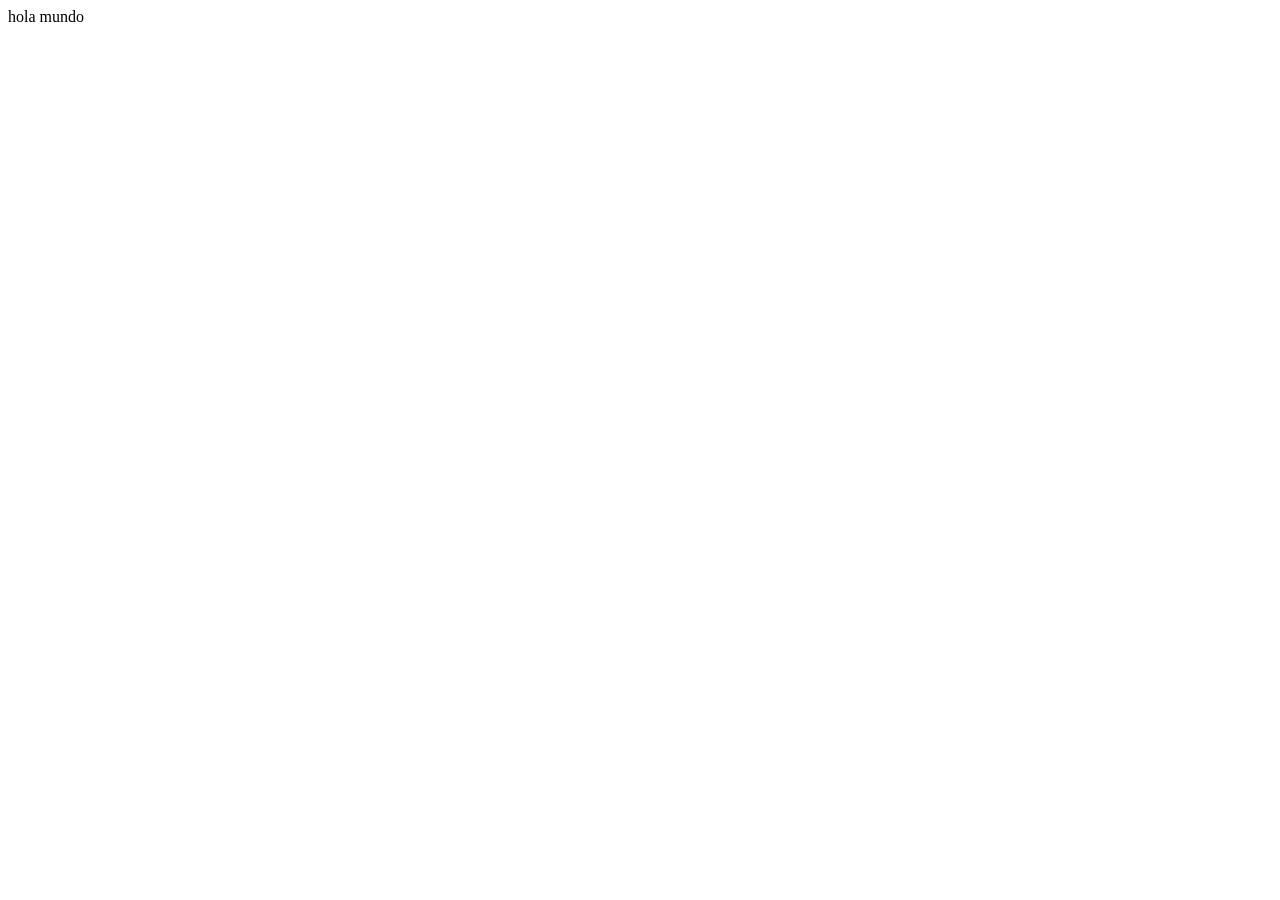
==== src/index.html @ 22787dee "avance proyecto" ====
<!DOCTYPE html>
<html>
  <head>
    <meta charset="utf-8">
    <title>Tarjeta de crédito válida</title>
    <link rel="stylesheet" href="style.css" />
  </head>
  <body>
    <header>hola mundo</header>
    <main></main>
    <footer></footer>
    <script src="index.js" type="module"></script>
  </body>
</html>
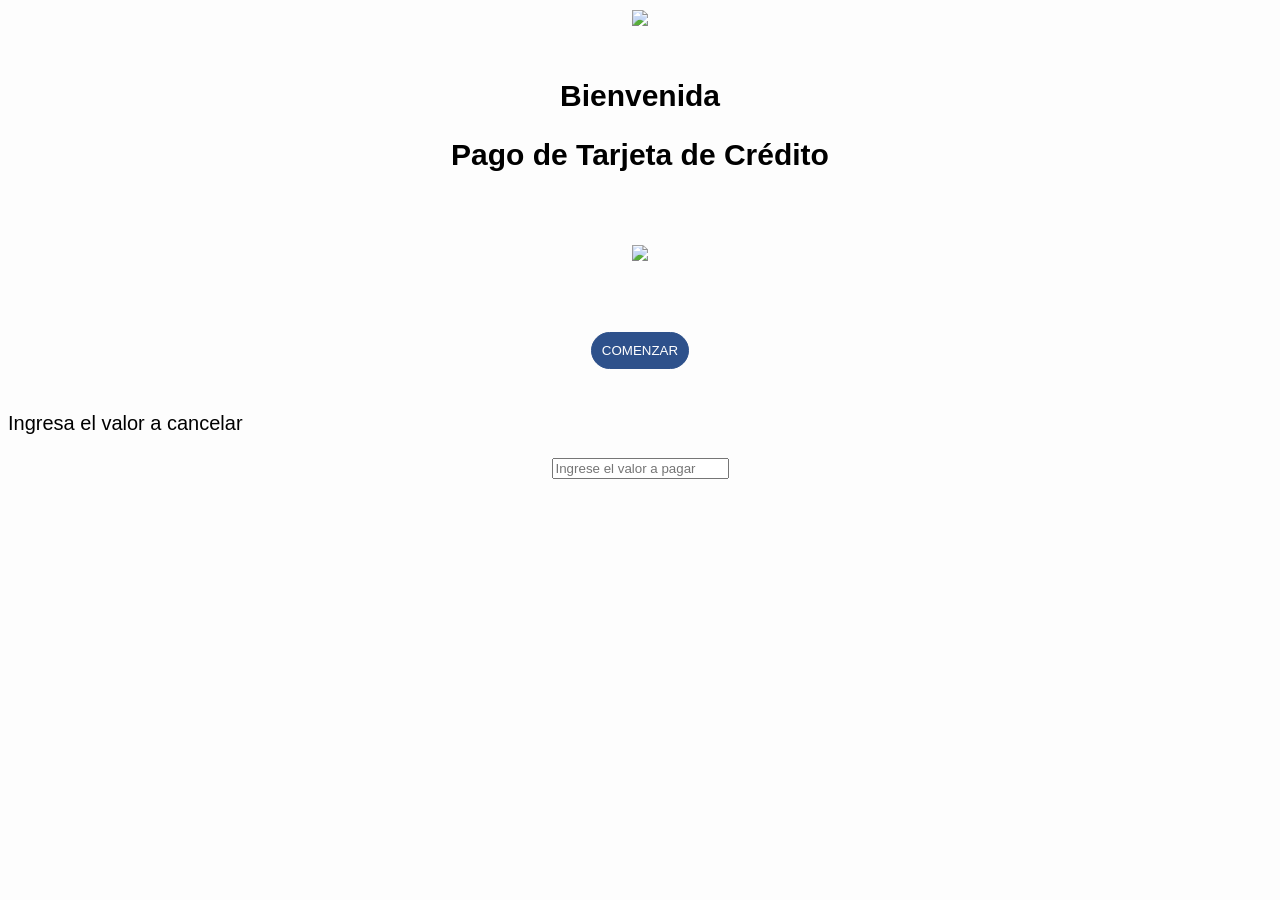
==== commit 8c43f977: "avance" ====
--- a/src/index.html
+++ b/src/index.html
@@ -1,14 +1,41 @@
 <!DOCTYPE html>
-<html>
+<html lang="en" dir="ltr"></html>
   <head>
     <meta charset="utf-8">
-    <title>Tarjeta de crédito válida</title>
     <link rel="stylesheet" href="style.css" />
+    <title>Card Validation</title>
   </head>
   <body>
-    <header>hola mundo</header>
+    <section id="section1" class"">
+    <div class="box_image">
+      <img src="https://www.mundoconstructor.com.ec/wp-content/uploads/2019/03/Logo-Banco-de-Pichincha-300x123.png" width=300/><br>
+    </div>
+    <br>
+        <div class="wellcome">
+          <h1>Bienvenida</h1>
+        </div>
+            <div class="pay">
+              <h1>Pago de Tarjeta de Crédito</h1>
+            </div>
+            <br><br>
+        <div class="box_image">
+          <img src="https://inicio.pichincha.com/portal/Portals/0/adam/Submenu/b3C0eN6_t0euyLnXOw4nHw/Icon/tarjeta-adicional.jpg?w=300&h=200&mode=crop" width=300/><br>
+        </div>
+        <br><br>
+        <div>
+          <button type="button" onclick="mostrarSection2()" class="button1"> Comenzar </button><br><br>
+        </div>
+        <section/>
+
+<section id="section1" class"">
+  <p align="left"> Ingresa el valor a cancelar</p>
+  <input type="text" name="amount"id="amount" placeholder="Ingrese el valor a pagar"
+  <section/>
+    <header></header>
     <main></main>
     <footer></footer>
     <script src="index.js" type="module"></script>
   </body>
 </html>
+
+
--- a/src/style.css
+++ b/src/style.css
@@ -0,0 +1,21 @@
+html{
+    font-size: 20px;
+    font-family: "lato",sans-serif;
+}
+
+body {
+    background-color: #fdfdfd;
+    text-align: center;
+}
+
+.button1 {
+    border: 1px solid #2e518b; /*anchura, estilo y color borde*/
+    padding: 10px; /*espacio alrededor texto*/
+    background-color: #2e518b; /*color botón*/
+    color: #ffffff; /*color texto*/
+    text-decoration: none; /*decoración texto*/
+    text-transform: uppercase; /*convierte mayuscula*/
+    font-family: 'Helvetica', sans-serif; /*tipografía texto*/
+    border-radius: 50px; /*bordes redondos*/
+    margin-top : 1rem;
+}
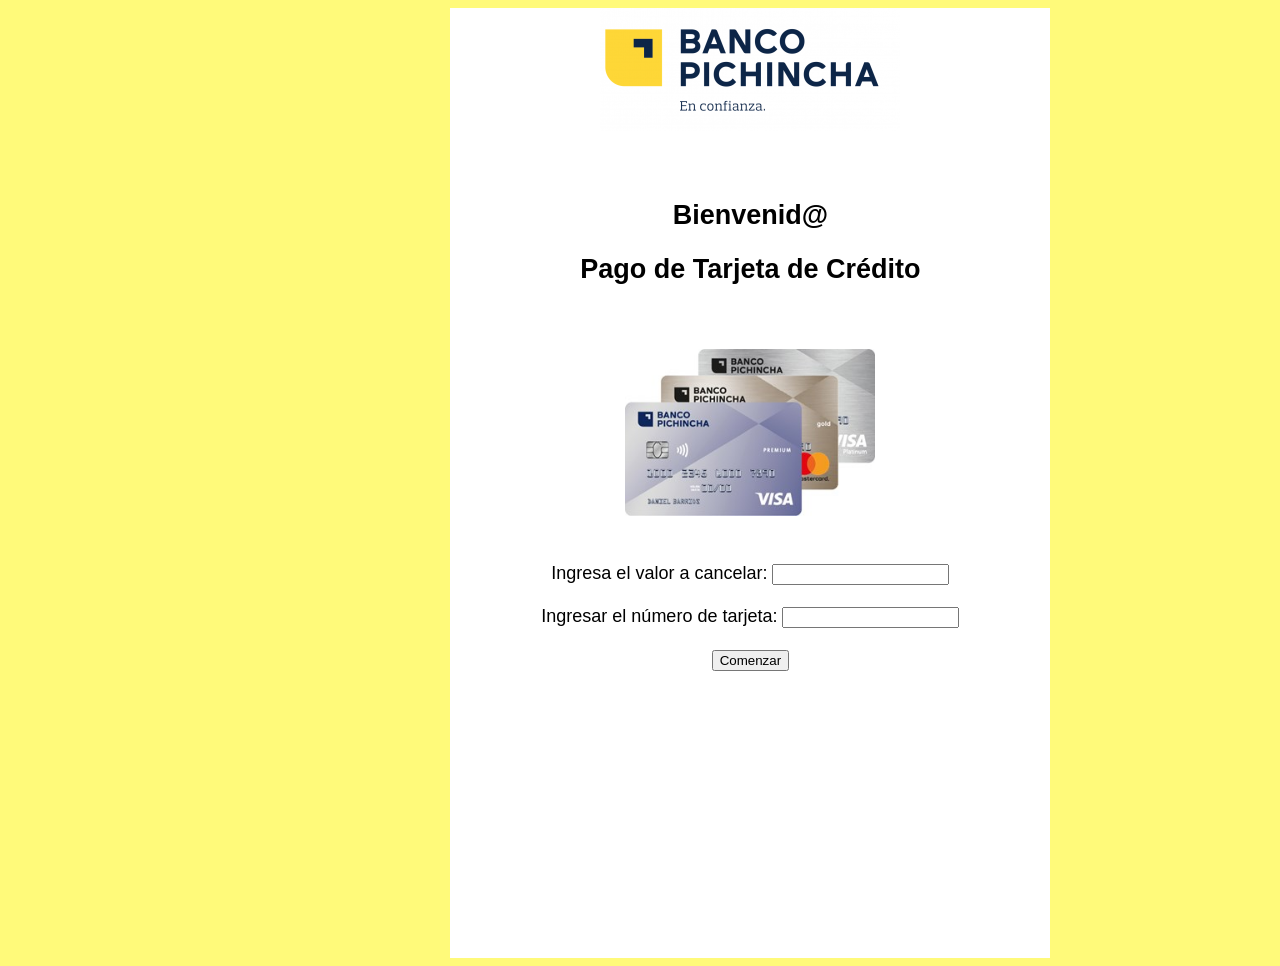
==== commit 3950f39e: "avances" ====
--- a/src/index.html
+++ b/src/index.html
@@ -1,41 +1,33 @@
 <!DOCTYPE html>
-<html lang="en" dir="ltr"></html>
-  <head>
-    <meta charset="utf-8">
-    <link rel="stylesheet" href="style.css" />
-    <title>Card Validation</title>
-  </head>
-  <body>
-    <section id="section1" class"">
-    <div class="box_image">
-      <img src="https://www.mundoconstructor.com.ec/wp-content/uploads/2019/03/Logo-Banco-de-Pichincha-300x123.png" width=300/><br>
-    </div>
-    <br>
-        <div class="wellcome">
-          <h1>Bienvenida</h1>
-        </div>
-            <div class="pay">
-              <h1>Pago de Tarjeta de Crédito</h1>
-            </div>
-            <br><br>
-        <div class="box_image">
-          <img src="https://inicio.pichincha.com/portal/Portals/0/adam/Submenu/b3C0eN6_t0euyLnXOw4nHw/Icon/tarjeta-adicional.jpg?w=300&h=200&mode=crop" width=300/><br>
-        </div>
-        <br><br>
-        <div>
-          <button type="button" onclick="mostrarSection2()" class="button1"> Comenzar </button><br><br>
-        </div>
-        <section/>
-
-<section id="section1" class"">
-  <p align="left"> Ingresa el valor a cancelar</p>
-  <input type="text" name="amount"id="amount" placeholder="Ingrese el valor a pagar"
-  <section/>
-    <header></header>
-    <main></main>
-    <footer></footer>
-    <script src="index.js" type="module"></script>
-  </body>
-</html>
-
-
+<html>
+<head>
+  <meta charset="utf-8">
+  <title>Card Validation</title>
+  <link rel="stylesheet" href="style.css" />
+</head>
+<body>
+  <header>
+  </header>
+  <main>
+    <section id="pruebas">
+      <img src="imagen1.png" width="300"/><br><br><br>
+      <h1>Bienvenid@</h1>
+      <h1 id="title">Pago de Tarjeta de Crédito</h1><br><br>
+      <img src="imagen2.png" width="250" /><br><br><br>
+        <label for="value">Ingresa el valor a cancelar:
+        <input type="number" id="value" name="name"><br><br></label>
+        <label for="valueCard"> Ingresar el número de tarjeta:
+        <input type="number" id="numberCard"><br><br></label>
+        <button id="btn"> Comenzar </button>
+    </section>
+    <section id="prueba">
+      <img src="imagen1.png" width="300"/><br><br><br>
+      <img src="imagen2.png" width="250" /><br><br><br>
+      <p>Estamos en mantenimiento. Gracias por su comprensión</p>
+      <button>Enviar</button>
+    </section>
+  </main>
+  <footer></footer>
+  <script src="index.js" type="module"></script>
+</body>
+</html>
--- a/src/style.css
+++ b/src/style.css
@@ -1,14 +1,45 @@
 html{
-    font-size: 20px;
+    font-size: 18px;
     font-family: "lato",sans-serif;
 }
 
 body {
-    background-color: #fdfdfd;
+    background-color: #fffa7a;
     text-align: center;
 }
 
+#pruebas {
+    max-width: 600px;
+    height:950px;
+    background-color: rgb(255, 255, 255);
+    margin-left: 35%;
+    text-align: center;
+    display:block;
+}
+
+#prueba{
+  max-width: 600px;
+  height:950px;
+  background-color: rgb(255, 255, 255);
+  margin-left: 35%;
+  text-align: center;
+  display:none;
+
+}
+
 .button1 {
+  border: 1px solid #2e518b; /*anchura, estilo y color borde*/
+  padding: 10px; /*espacio alrededor texto*/
+  background-color: #2e518b; /*color botón*/
+  color: #ffffff; /*color texto*/
+  text-decoration: none; /*decoración texto*/
+  text-transform: uppercase; /*convierte mayuscula*/
+  font-family: 'Helvetica', sans-serif; /*tipografía texto*/
+  border-radius: 50px; /*bordes redondos*/
+  margin-top : 1rem;
+}
+
+.button2 {
     border: 1px solid #2e518b; /*anchura, estilo y color borde*/
     padding: 10px; /*espacio alrededor texto*/
     background-color: #2e518b; /*color botón*/
@@ -18,4 +49,4 @@
     font-family: 'Helvetica', sans-serif; /*tipografía texto*/
     border-radius: 50px; /*bordes redondos*/
     margin-top : 1rem;
-}+}
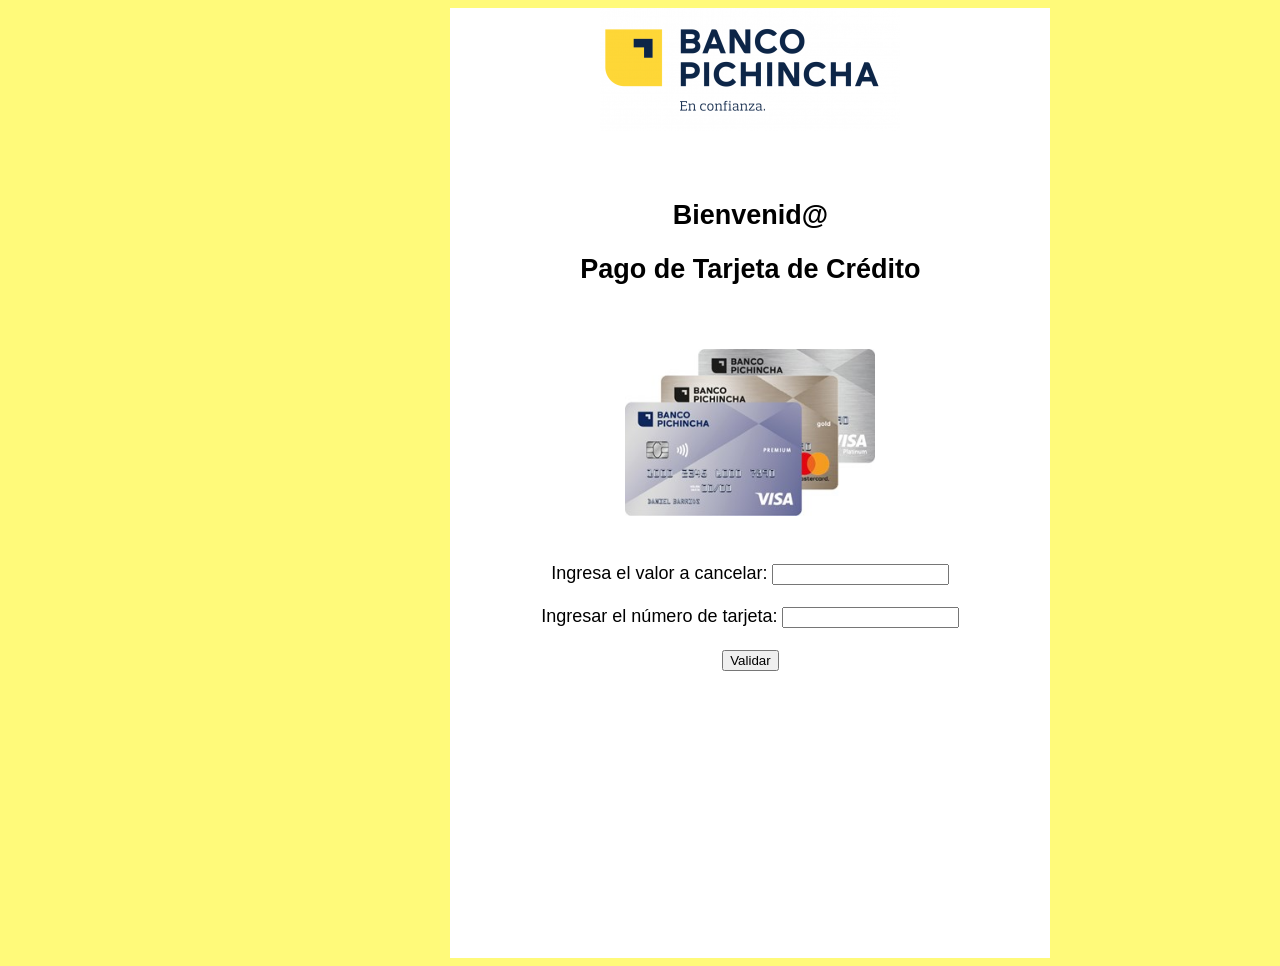
==== commit 3194b64b: "avances" ====
--- a/src/index.html
+++ b/src/index.html
@@ -18,7 +18,7 @@
         <input type="number" id="value" name="name"><br><br></label>
         <label for="valueCard"> Ingresar el número de tarjeta:
         <input type="number" id="numberCard"><br><br></label>
-        <button id="btn"> Comenzar </button>
+        <button id="btn"> Validar </button>
     </section>
     <section id="prueba">
       <img src="imagen1.png" width="300"/><br><br><br>
--- a/src/style.css
+++ b/src/style.css
@@ -50,3 +50,7 @@
     border-radius: 50px; /*bordes redondos*/
     margin-top : 1rem;
 }
+
+.error-text {
+  color: rgb(255, 8, 0);
+}
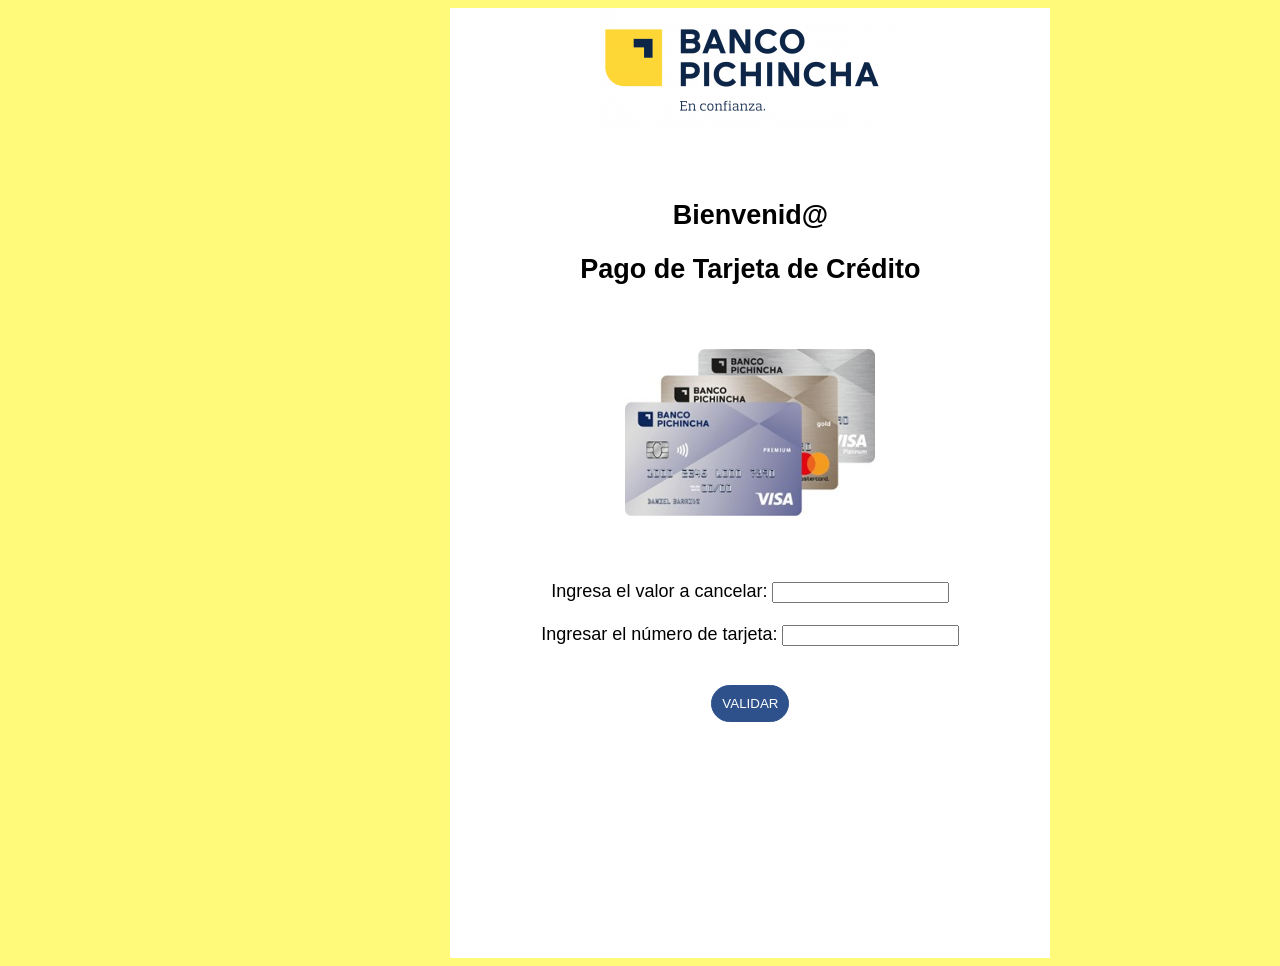
==== commit dc92a1e0: "avance" ====
--- a/src/index.html
+++ b/src/index.html
@@ -9,22 +9,24 @@
   <header>
   </header>
   <main>
-    <section id="pruebas">
+    <section id="firstSection">
       <img src="imagen1.png" width="300"/><br><br><br>
       <h1>Bienvenid@</h1>
       <h1 id="title">Pago de Tarjeta de Crédito</h1><br><br>
       <img src="imagen2.png" width="250" /><br><br><br>
+      <p id="frase"></p>
         <label for="value">Ingresa el valor a cancelar:
         <input type="number" id="value" name="name"><br><br></label>
         <label for="valueCard"> Ingresar el número de tarjeta:
-        <input type="number" id="numberCard"><br><br></label>
+        <input type="text" id="numberCard"><br><br></label>
         <button id="btn"> Validar </button>
     </section>
-    <section id="prueba">
+    <section id="secondSection">
       <img src="imagen1.png" width="300"/><br><br><br>
       <img src="imagen2.png" width="250" /><br><br><br>
-      <p>Estamos en mantenimiento. Gracias por su comprensión</p>
-      <button>Enviar</button>
+      <p id="maskOfCard"></p>
+      <p id="message"> </p>
+<button id="btn1">Regresar</button>
     </section>
   </main>
   <footer></footer>
--- a/src/style.css
+++ b/src/style.css
@@ -8,7 +8,7 @@
     text-align: center;
 }
 
-#pruebas {
+#firstSection {
     max-width: 600px;
     height:950px;
     background-color: rgb(255, 255, 255);
@@ -17,7 +17,7 @@
     display:block;
 }
 
-#prueba{
+#secondSection{
   max-width: 600px;
   height:950px;
   background-color: rgb(255, 255, 255);
@@ -27,7 +27,7 @@
 
 }
 
-.button1 {
+#btn {
   border: 1px solid #2e518b; /*anchura, estilo y color borde*/
   padding: 10px; /*espacio alrededor texto*/
   background-color: #2e518b; /*color botón*/
@@ -39,18 +39,14 @@
   margin-top : 1rem;
 }
 
-.button2 {
-    border: 1px solid #2e518b; /*anchura, estilo y color borde*/
-    padding: 10px; /*espacio alrededor texto*/
-    background-color: #2e518b; /*color botón*/
-    color: #ffffff; /*color texto*/
-    text-decoration: none; /*decoración texto*/
-    text-transform: uppercase; /*convierte mayuscula*/
-    font-family: 'Helvetica', sans-serif; /*tipografía texto*/
-    border-radius: 50px; /*bordes redondos*/
-    margin-top : 1rem;
-}
-
-.error-text {
-  color: rgb(255, 8, 0);
+#btn1 {
+  border: 1px solid #2e518b; /*anchura, estilo y color borde*/
+  padding: 10px; /*espacio alrededor texto*/
+  background-color: #2e518b; /*color botón*/
+  color: #ffffff; /*color texto*/
+  text-decoration: none; /*decoración texto*/
+  text-transform: uppercase; /*convierte mayuscula*/
+  font-family: 'Helvetica', sans-serif; /*tipografía texto*/
+  border-radius: 50px; /*bordes redondos*/
+  margin-top : 1rem;
 }
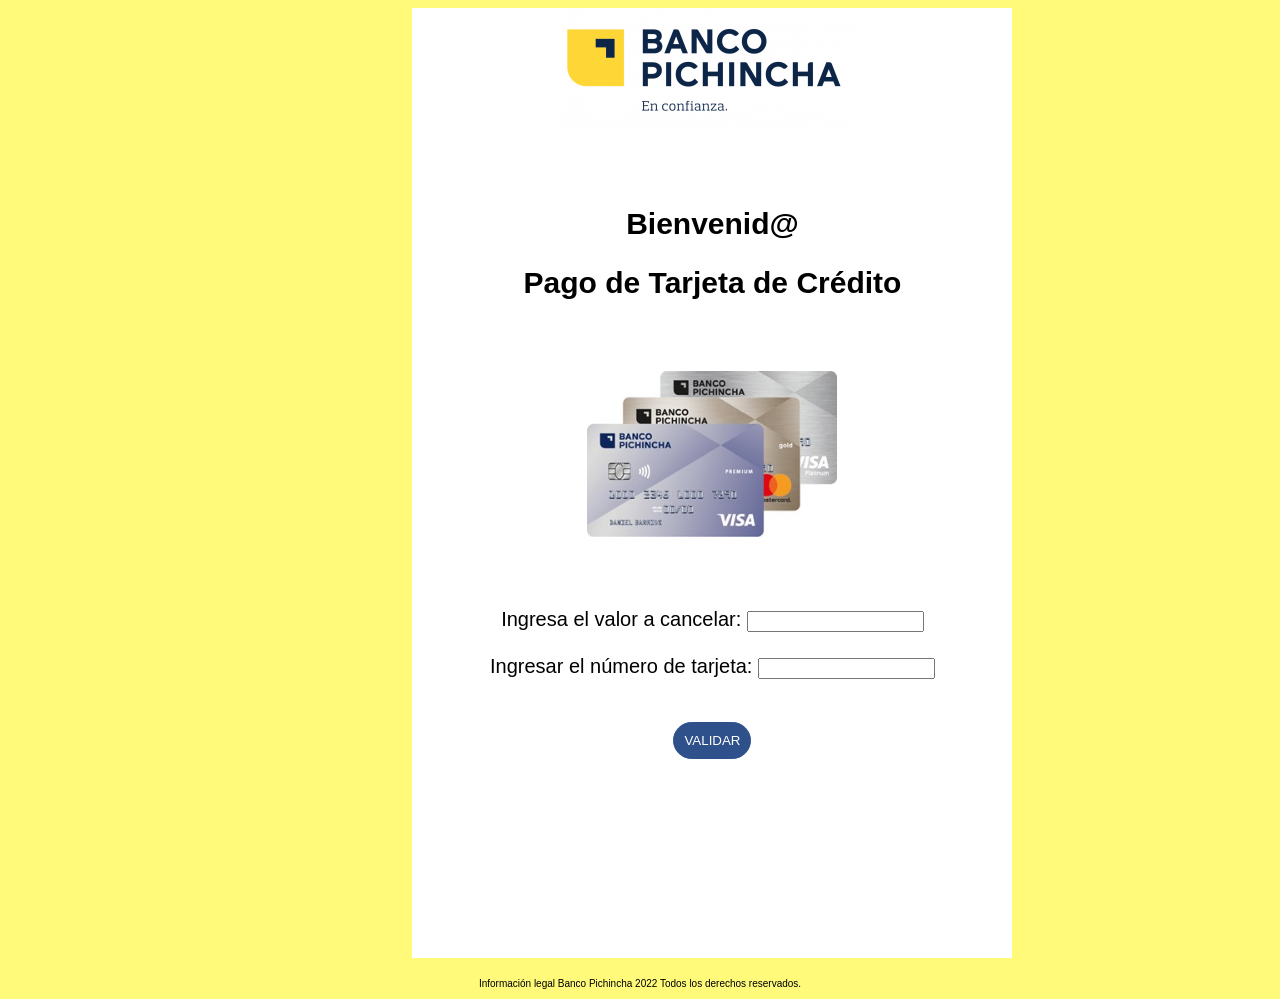
==== commit 0b7b118e: "avence" ====
--- a/src/index.html
+++ b/src/index.html
@@ -14,7 +14,7 @@
       <h1>Bienvenid@</h1>
       <h1 id="title">Pago de Tarjeta de Crédito</h1><br><br>
       <img src="imagen2.png" width="250" /><br><br><br>
-      <p id="frase"></p>
+      <p id="phrase"></p>
         <label for="value">Ingresa el valor a cancelar:
         <input type="number" id="value" name="name"><br><br></label>
         <label for="valueCard"> Ingresar el número de tarjeta:
@@ -27,9 +27,11 @@
       <p id="maskOfCard"></p>
       <p id="message"> </p>
 <button id="btn1">Regresar</button>
-    </section>
+    </section
   </main>
-  <footer></footer>
+  <footer>
+    <p id="footer">Información legal Banco Pichincha 2022 Todos los derechos reservados.</p>
+  </footer>
   <script src="index.js" type="module"></script>
 </body>
 </html>
--- a/src/style.css
+++ b/src/style.css
@@ -1,5 +1,5 @@
 html{
-    font-size: 18px;
+    font-size: 20px;
     font-family: "lato",sans-serif;
 }
 
@@ -12,16 +12,17 @@
     max-width: 600px;
     height:950px;
     background-color: rgb(255, 255, 255);
-    margin-left: 35%;
+    margin-left: 32%;
     text-align: center;
     display:block;
+
 }
 
 #secondSection{
   max-width: 600px;
   height:950px;
   background-color: rgb(255, 255, 255);
-  margin-left: 35%;
+  margin-left: 32%;
   text-align: center;
   display:none;
 
@@ -32,9 +33,8 @@
   padding: 10px; /*espacio alrededor texto*/
   background-color: #2e518b; /*color botón*/
   color: #ffffff; /*color texto*/
-  text-decoration: none; /*decoración texto*/
   text-transform: uppercase; /*convierte mayuscula*/
-  font-family: 'Helvetica', sans-serif; /*tipografía texto*/
+  font-family: 'Helvetica'; /*tipografía texto*/
   border-radius: 50px; /*bordes redondos*/
   margin-top : 1rem;
 }
@@ -44,9 +44,15 @@
   padding: 10px; /*espacio alrededor texto*/
   background-color: #2e518b; /*color botón*/
   color: #ffffff; /*color texto*/
-  text-decoration: none; /*decoración texto*/
   text-transform: uppercase; /*convierte mayuscula*/
-  font-family: 'Helvetica', sans-serif; /*tipografía texto*/
+  font-family: 'Helvetica'; /*tipografía texto*/
   border-radius: 50px; /*bordes redondos*/
   margin-top : 1rem;
+}
+
+#footer {
+  font-family: 'Helvetica';
+  text-align: center; 
+  margin-top : 1rem;
+  font-size: 10px;
 }
